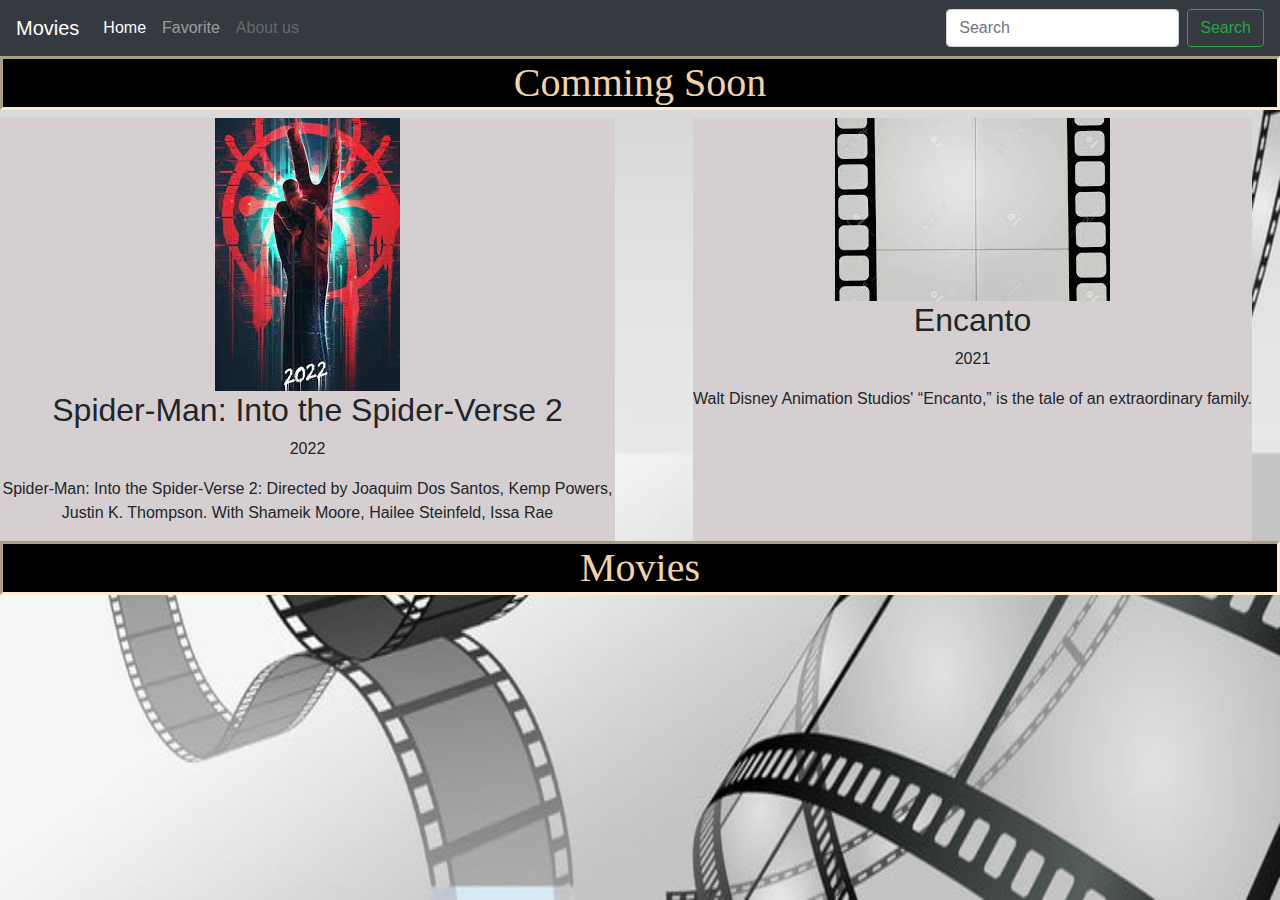
==== index.html @ 2ebe4ce9 "add project" ====
<!DOCTYPE html>
<html lang="en">
<head>
    <meta charset="UTF-8">
    <meta http-equiv="X-UA-Compatible" content="IE=edge">
    <meta name="viewport" content="width=device-width, initial-scale=1.0">
    <title>Movies</title>
    <link rel="stylesheet" href="https://maxcdn.bootstrapcdn.com/bootstrap/4.0.0/css/bootstrap.min.css" integrity="sha384-Gn5384xqQ1aoWXA+058RXPxPg6fy4IWvTNh0E263XmFcJlSAwiGgFAW/dAiS6JXm" crossorigin="anonymous">
     <link rel="stylesheet" href="style.css">
</head>
<body>
  
      <nav class="navbar navbar-expand-lg navbar-dark bg-dark">
        <a class="navbar-brand" href="#">Movies</a>
        <button class="navbar-toggler" type="button" data-toggle="collapse" data-target="#navbarSupportedContent" aria-controls="navbarSupportedContent" aria-expanded="false" aria-label="Toggle navigation">
          <span class="navbar-toggler-icon"></span>
        </button>
      
        <div class="collapse navbar-collapse" id="navbarSupportedContent">
          <ul class="navbar-nav mr-auto">
            <li class="nav-item active">
              <a class="nav-link" href="index.html">Home </a>
            </li>
            <li class="nav-item">
              <a class="nav-link" href="Favorite.html">Favorite</a>
            </li>
            <li class="nav-item">
              <a class="nav-link disabled" href="#">About us</a>
            </li>
          </ul>
          <div class="form-inline my-2 my-lg-0">
            <input  id="inputSearch" class="form-control mr-sm-2" type="search" placeholder="Search" aria-label="Search">
            <button onclick="search()" id="btn" class="btn btn-outline-success my-2 my-sm-0" type="submit">Search</button>
          </div>
        </div>
      </nav>
      <!-- -------------------------------------------------------------------- -->
        <!-- <nav class="navbar navbar-dark bg-dark">
            <div class="container-fluid">
                <button class="navbar-toggler" type="button" data-bs-toggle="collapse" data-bs-target="#navbarTogglerDemo01" aria-controls="navbarTogglerDemo01" aria-expanded="false" aria-label="Toggle navigation">
                  <span class="navbar-toggler-icon"></span>
                </button>
                <div class="collapse navbar-collapse" id="navbarTogglerDemo01">
                  <a class="navbar-brand" href="#">Movies</a>
                  <ul class="navbar-nav me-auto mb-2 mb-lg-0">
                    <li class="nav-item">
                      <a class="nav-link active" aria-current="page" href="index.html">Home</a>
                    </li>
                    <li class="nav-item">
                      <a class="nav-link" href="Favorite.html">Favorite</a>
                    </li>
                    <li class="nav-item">
                      <a class="nav-link disabled">Contect</a>
                    </li>
                  </ul>
                 
                    <input id="inputSearch" class="form-control me-2" type="search" placeholder="Search" aria-label="Search">
                    <button onclick="search()" id="btn" class="btn btn-outline-success" type="submit">Search</button>
                  
                </div>
              </div>
          </nav> -->
    <main>
    <h1>Comming Soon</h1>
    <div class="soon">
        <div class="movi1">
            <img src="images/mo.jfif" alt="" >
            <h2>Spider-Man: Into the Spider-Verse 2
            </h2>
            <p>2022</p>
            <p> Spider-Man: Into the Spider-Verse 2: Directed by Joaquim Dos Santos, Kemp Powers, Justin K. Thompson. With Shameik Moore, Hailee Steinfeld, Issa Rae</p>
        </div>
        <div class="movi2">
          <img src="images/ba3.jfif" alt="">
            <h2>Encanto</h2>
            <p>2021</p>
            <p>Walt Disney Animation Studios' “Encanto,” is the tale of an extraordinary family.</p>
        </div>
    </div>
    <h1>Movies</h1>
    <div id="movies" class="movies card-group">
    </div>
    <div id="movies2" class="movies card-group">
      
    </div>
    <script src="main.js"></script>
    <script src="https://code.jquery.com/jquery-3.2.1.slim.min.js" integrity="sha384-KJ3o2DKtIkvYIK3UENzmM7KCkRr/rE9/Qpg6aAZGJwFDMVNA/GpGFF93hXpG5KkN" crossorigin="anonymous"></script>
    <script src="https://cdnjs.cloudflare.com/ajax/libs/popper.js/1.12.9/umd/popper.min.js" integrity="sha384-ApNbgh9B+Y1QKtv3Rn7W3mgPxhU9K/ScQsAP7hUibX39j7fakFPskvXusvfa0b4Q" crossorigin="anonymous"></script>
    <script src="https://maxcdn.bootstrapcdn.com/bootstrap/4.0.0/js/bootstrap.min.js" integrity="sha384-JZR6Spejh4U02d8jOt6vLEHfe/JQGiRRSQQxSfFWpi1MquVdAyjUar5+76PVCmYl" crossorigin="anonymous"></script>   </main>
  </body>
</html>
---- style.css ----
body{
    /* margin: 50px;  */
 background-image: url("images/ba1.jpg");
    background-repeat:no-repeat;
    background-attachment: fixed;
    background-size: 100% 100%;
    
}
h1{
    text-align: center;
    width: 100%;
    background-color:black;
    color: rgb(240, 211, 174);
    border-color: blanchedalmond;
    border-style: inset;
    font-family: 'Festive', cursive;
}
.soon{
    /* background-color: rgb(240, 211, 174); */
    display: grid;
    grid-template-columns: 1fr 1fr  ;
    justify-items: center;
    width: 100%;
    /* align-content: center; */
    grid-gap: 50px;
    /* border-style:outset; */
}
.movi1{
    background-color:rgb(214, 207, 210);
    /* padding-left: 50px;
    padding-right: 50px; */
     text-align: center;

    

}
.movi2{
    background-color:rgb(214, 207, 210);
    /* grid-column: 3/4; */
    /* padding-left: 50px;
    padding-right: 50px; */
    /* justify-items: center; */
    text-align: center;

}
.movies{
    display: grid;
    grid-template-columns: 2fr 2fr 2fr 2fr ;
    gap: 10px;
    /* border-style:outset; */
     margin-left: 10px; 
     justify-items: center;


}
/* .but{
    color: white;
    background-color: black;
    margin-left: 40%;
} */
/* .img1{
    height: 400px;
    width: 300px;
} */
/* h3{
    background-color: rgb(164, 187, 187);
    text-align: center;
} */
.card{
width: 18rem;
}
@media only screen and (min-width:601px) and (max-width: 900px) {
    .soon{
        display: grid;
         grid-template-columns: 1fr 1fr ; 
        gap: 50px;    } 
    .movies{
        display: grid;
    grid-template-columns: 2fr 2fr  ;
    gap: 10px;
    /* border-style:outset; */
     margin-left: 10px; 
     justify-items: center;
    
        }
   
    
}

@media only screen and (max-width: 600px){
  
    .soon{
        /* background-color: rgb(240, 211, 174); */
        display:flex;
        flex-direction: column;
        justify-content: center;
        /* border-style:outset; */
    }
    .movies{
        display: flex;
        flex-direction: column;
        justify-content: center;
        align-items: center;

           
    }
    
}
#fav{
display: flex;
flex-wrap: wrap;
flex-direction: row;
justify-content: center;
}
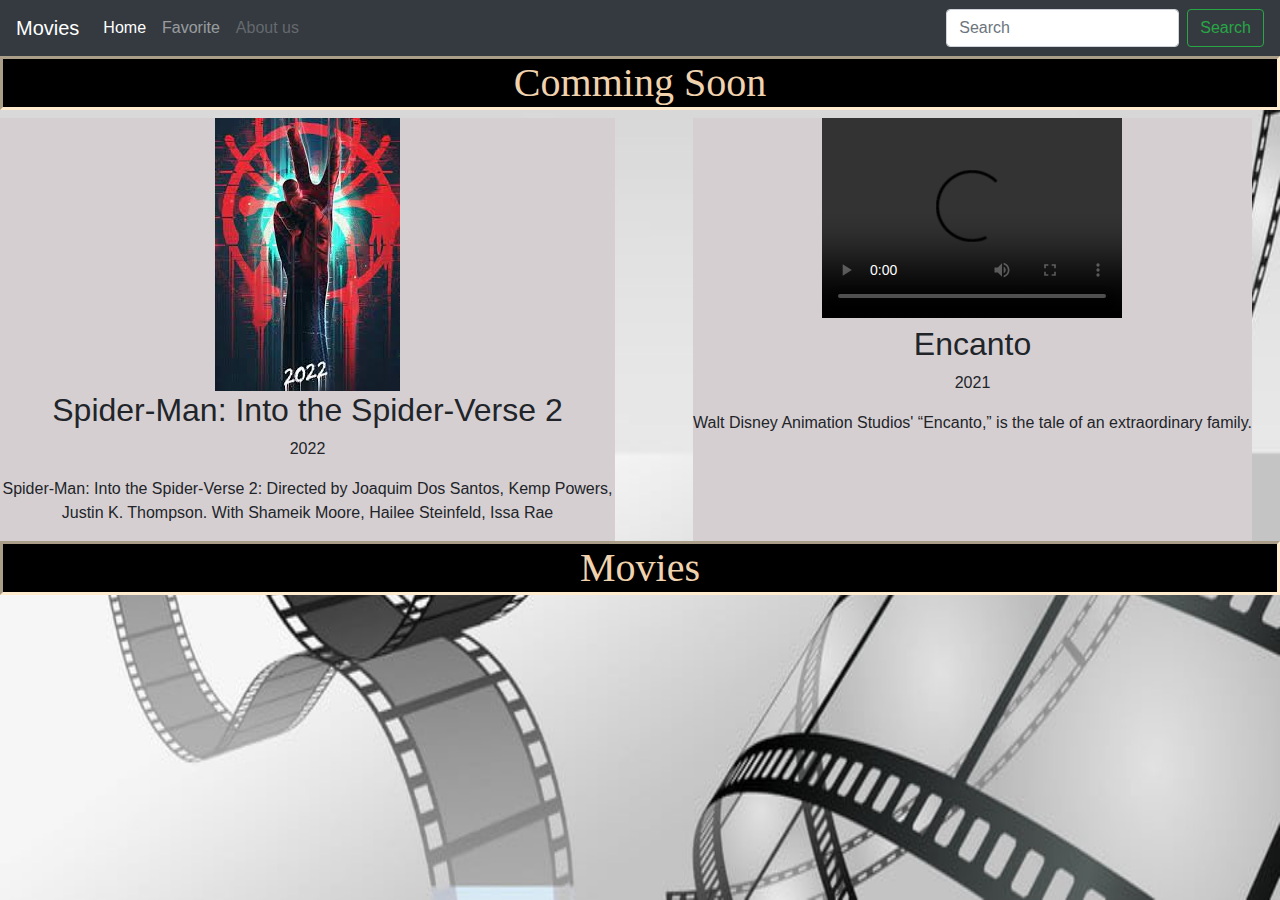
==== commit 8fd970e8: "add" ====
--- a/index.html
+++ b/index.html
@@ -1,91 +1,78 @@
 <!DOCTYPE html>
 <html lang="en">
+
 <head>
-    <meta charset="UTF-8">
-    <meta http-equiv="X-UA-Compatible" content="IE=edge">
-    <meta name="viewport" content="width=device-width, initial-scale=1.0">
-    <title>Movies</title>
-    <link rel="stylesheet" href="https://maxcdn.bootstrapcdn.com/bootstrap/4.0.0/css/bootstrap.min.css" integrity="sha384-Gn5384xqQ1aoWXA+058RXPxPg6fy4IWvTNh0E263XmFcJlSAwiGgFAW/dAiS6JXm" crossorigin="anonymous">
-     <link rel="stylesheet" href="style.css">
+  <meta charset="UTF-8">
+  <meta http-equiv="X-UA-Compatible" content="IE=edge">
+  <meta name="viewport" content="width=device-width, initial-scale=1.0">
+  <title>Movies</title>
+  <link rel="stylesheet" href="https://maxcdn.bootstrapcdn.com/bootstrap/4.0.0/css/bootstrap.min.css"
+    integrity="sha384-Gn5384xqQ1aoWXA+058RXPxPg6fy4IWvTNh0E263XmFcJlSAwiGgFAW/dAiS6JXm" crossorigin="anonymous">
+  <link rel="stylesheet" href="style.css">
 </head>
+
 <body>
-  
-      <nav class="navbar navbar-expand-lg navbar-dark bg-dark">
-        <a class="navbar-brand" href="#">Movies</a>
-        <button class="navbar-toggler" type="button" data-toggle="collapse" data-target="#navbarSupportedContent" aria-controls="navbarSupportedContent" aria-expanded="false" aria-label="Toggle navigation">
-          <span class="navbar-toggler-icon"></span>
-        </button>
-      
-        <div class="collapse navbar-collapse" id="navbarSupportedContent">
-          <ul class="navbar-nav mr-auto">
-            <li class="nav-item active">
-              <a class="nav-link" href="index.html">Home </a>
-            </li>
-            <li class="nav-item">
-              <a class="nav-link" href="Favorite.html">Favorite</a>
-            </li>
-            <li class="nav-item">
-              <a class="nav-link disabled" href="#">About us</a>
-            </li>
-          </ul>
-          <div class="form-inline my-2 my-lg-0">
-            <input  id="inputSearch" class="form-control mr-sm-2" type="search" placeholder="Search" aria-label="Search">
-            <button onclick="search()" id="btn" class="btn btn-outline-success my-2 my-sm-0" type="submit">Search</button>
-          </div>
-        </div>
-      </nav>
-      <!-- -------------------------------------------------------------------- -->
-        <!-- <nav class="navbar navbar-dark bg-dark">
-            <div class="container-fluid">
-                <button class="navbar-toggler" type="button" data-bs-toggle="collapse" data-bs-target="#navbarTogglerDemo01" aria-controls="navbarTogglerDemo01" aria-expanded="false" aria-label="Toggle navigation">
-                  <span class="navbar-toggler-icon"></span>
-                </button>
-                <div class="collapse navbar-collapse" id="navbarTogglerDemo01">
-                  <a class="navbar-brand" href="#">Movies</a>
-                  <ul class="navbar-nav me-auto mb-2 mb-lg-0">
-                    <li class="nav-item">
-                      <a class="nav-link active" aria-current="page" href="index.html">Home</a>
-                    </li>
-                    <li class="nav-item">
-                      <a class="nav-link" href="Favorite.html">Favorite</a>
-                    </li>
-                    <li class="nav-item">
-                      <a class="nav-link disabled">Contect</a>
-                    </li>
-                  </ul>
-                 
-                    <input id="inputSearch" class="form-control me-2" type="search" placeholder="Search" aria-label="Search">
-                    <button onclick="search()" id="btn" class="btn btn-outline-success" type="submit">Search</button>
-                  
-                </div>
-              </div>
-          </nav> -->
-    <main>
+
+  <nav class="navbar navbar-expand-lg navbar-dark bg-dark">
+    <a class="navbar-brand" href="#">Movies</a>
+    <button class="navbar-toggler" type="button" data-toggle="collapse" data-target="#navbarSupportedContent"
+      aria-controls="navbarSupportedContent" aria-expanded="false" aria-label="Toggle navigation">
+      <span class="navbar-toggler-icon"></span>
+    </button>
+
+    <div class="collapse navbar-collapse" id="navbarSupportedContent">
+      <ul class="navbar-nav mr-auto">
+        <li class="nav-item active">
+          <a class="nav-link" href="index.html">Home </a>
+        </li>
+        <li class="nav-item">
+          <a class="nav-link" href="Favorite.html">Favorite</a>
+        </li>
+        <li class="nav-item">
+          <a class="nav-link disabled" href="#">About us</a>
+        </li>
+      </ul>
+      <div class="form-inline my-2 my-lg-0">
+        <input id="inputSearch" class="form-control mr-sm-2" type="search" placeholder="Search" aria-label="Search">
+        <button onclick="search()" id="btn" class="btn btn-outline-success my-2 my-sm-0" type="submit">Search</button>
+      </div>
+    </div>
+  </nav>
+  <main>
     <h1>Comming Soon</h1>
     <div class="soon">
-        <div class="movi1">
-            <img src="images/mo.jfif" alt="" >
-            <h2>Spider-Man: Into the Spider-Verse 2
-            </h2>
-            <p>2022</p>
-            <p> Spider-Man: Into the Spider-Verse 2: Directed by Joaquim Dos Santos, Kemp Powers, Justin K. Thompson. With Shameik Moore, Hailee Steinfeld, Issa Rae</p>
-        </div>
-        <div class="movi2">
-          <img src="images/ba3.jfif" alt="">
-            <h2>Encanto</h2>
-            <p>2021</p>
-            <p>Walt Disney Animation Studios' “Encanto,” is the tale of an extraordinary family.</p>
-        </div>
+      <div class="movi1">
+        <img src="images/mo.jfif" alt="">
+        <h2>Spider-Man: Into the Spider-Verse 2
+        </h2>
+        <p>2022</p>
+        <p> Spider-Man: Into the Spider-Verse 2: Directed by Joaquim Dos Santos, Kemp Powers, Justin K. Thompson. With
+          Shameik Moore, Hailee Steinfeld, Issa Rae</p>
+      </div>
+      <div class="movi2">
+        <video src="images/الفيديو.mov" height="200px" width="300px" controls></video>
+        <h2>Encanto</h2>
+        <p>2021</p>
+        <p>Walt Disney Animation Studios' “Encanto,” is the tale of an extraordinary family.</p>
+      </div>
     </div>
     <h1>Movies</h1>
     <div id="movies" class="movies card-group">
     </div>
     <div id="movies2" class="movies card-group">
-      
+
     </div>
     <script src="main.js"></script>
-    <script src="https://code.jquery.com/jquery-3.2.1.slim.min.js" integrity="sha384-KJ3o2DKtIkvYIK3UENzmM7KCkRr/rE9/Qpg6aAZGJwFDMVNA/GpGFF93hXpG5KkN" crossorigin="anonymous"></script>
-    <script src="https://cdnjs.cloudflare.com/ajax/libs/popper.js/1.12.9/umd/popper.min.js" integrity="sha384-ApNbgh9B+Y1QKtv3Rn7W3mgPxhU9K/ScQsAP7hUibX39j7fakFPskvXusvfa0b4Q" crossorigin="anonymous"></script>
-    <script src="https://maxcdn.bootstrapcdn.com/bootstrap/4.0.0/js/bootstrap.min.js" integrity="sha384-JZR6Spejh4U02d8jOt6vLEHfe/JQGiRRSQQxSfFWpi1MquVdAyjUar5+76PVCmYl" crossorigin="anonymous"></script>   </main>
-  </body>
+    <script src="https://code.jquery.com/jquery-3.2.1.slim.min.js"
+      integrity="sha384-KJ3o2DKtIkvYIK3UENzmM7KCkRr/rE9/Qpg6aAZGJwFDMVNA/GpGFF93hXpG5KkN" crossorigin="anonymous">
+    </script>
+    <script src="https://cdnjs.cloudflare.com/ajax/libs/popper.js/1.12.9/umd/popper.min.js"
+      integrity="sha384-ApNbgh9B+Y1QKtv3Rn7W3mgPxhU9K/ScQsAP7hUibX39j7fakFPskvXusvfa0b4Q" crossorigin="anonymous">
+    </script>
+    <script src="https://maxcdn.bootstrapcdn.com/bootstrap/4.0.0/js/bootstrap.min.js"
+      integrity="sha384-JZR6Spejh4U02d8jOt6vLEHfe/JQGiRRSQQxSfFWpi1MquVdAyjUar5+76PVCmYl" crossorigin="anonymous">
+    </script>
+  </main>
+</body>
+
 </html>--- a/style.css
+++ b/style.css
@@ -110,5 +110,6 @@
 display: flex;
 flex-wrap: wrap;
 flex-direction: row;
-justify-content: center;
+/* justify-content: center; */
+justify-content: space-around;
 }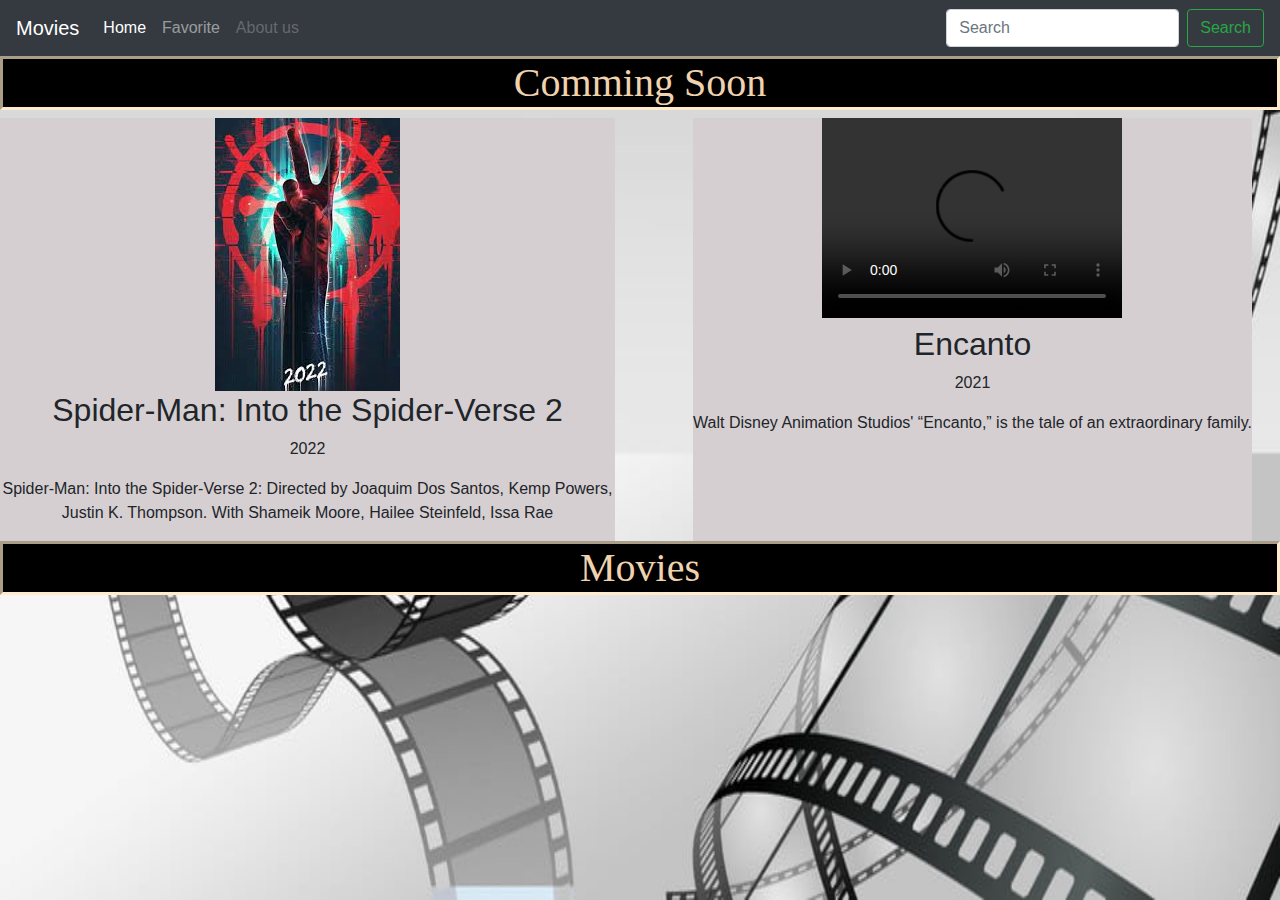
==== commit 72b69b32: "add" ====
--- a/index.html
+++ b/index.html
@@ -14,7 +14,7 @@
 <body>
 
   <nav class="navbar navbar-expand-lg navbar-dark bg-dark">
-    <a class="navbar-brand" href="#">Movies</a>
+    <a class="navbar-brand" href="index.html">Movies</a>
     <button class="navbar-toggler" type="button" data-toggle="collapse" data-target="#navbarSupportedContent"
       aria-controls="navbarSupportedContent" aria-expanded="false" aria-label="Toggle navigation">
       <span class="navbar-toggler-icon"></span>
